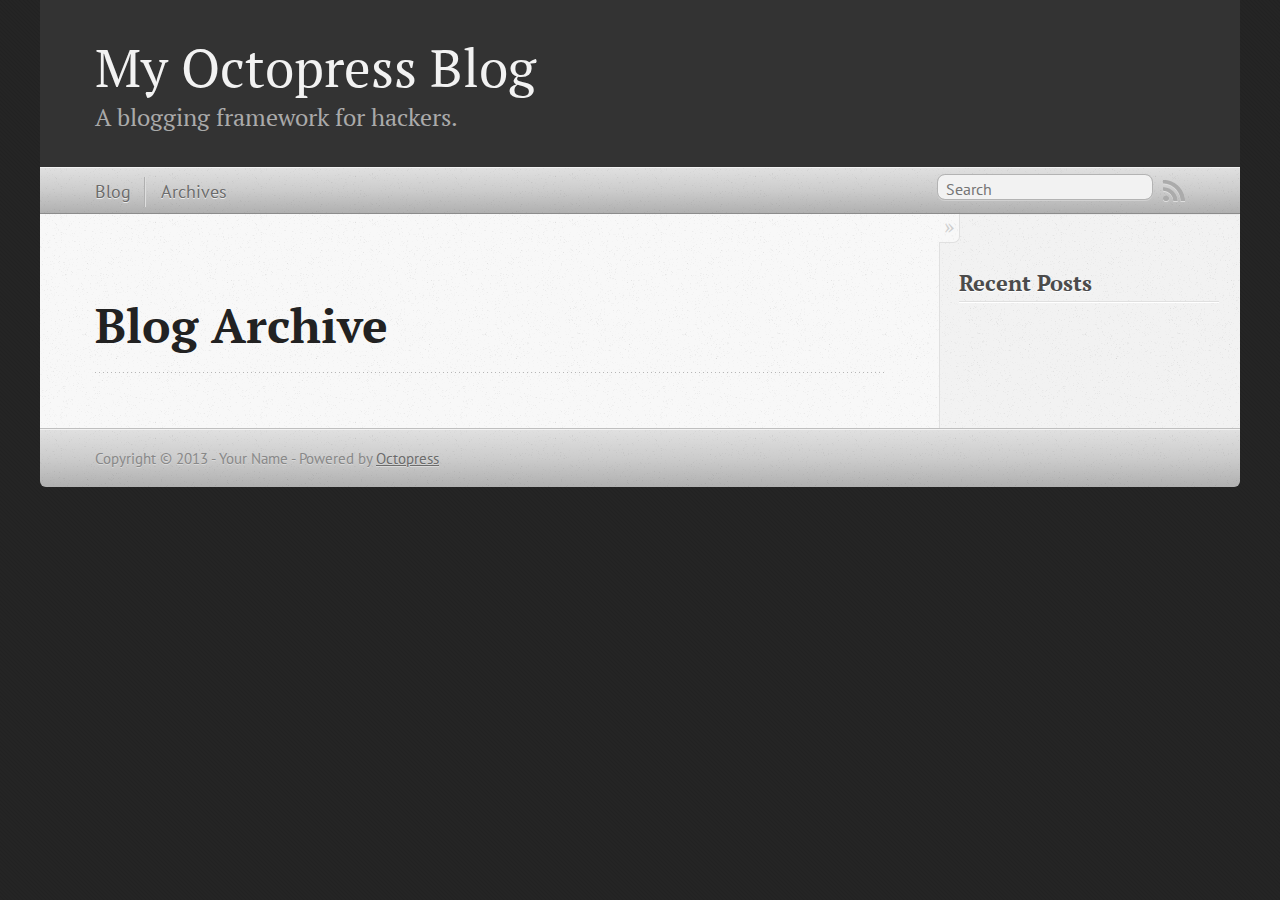
==== blog/archives/index.html @ fd0e8e39 "Site updated at 2013-03-10 07:40:23 UTC" ====
<!DOCTYPE html>
<!--[if IEMobile 7 ]><html class="no-js iem7"><![endif]-->
<!--[if lt IE 9]><html class="no-js lte-ie8"><![endif]-->
<!--[if (gt IE 8)|(gt IEMobile 7)|!(IEMobile)|!(IE)]><!--><html class="no-js" lang="en"><!--<![endif]-->
<head>
  <meta charset="utf-8">
  <title>Blog Archive - My Octopress Blog</title>
  <meta name="author" content="Your Name">

  
  <meta name="description" content=" Blog Archive Recent Posts ">
  

  <!-- http://t.co/dKP3o1e -->
  <meta name="HandheldFriendly" content="True">
  <meta name="MobileOptimized" content="320">
  <meta name="viewport" content="width=device-width, initial-scale=1">

  
  <link rel="canonical" href="http://nakanoseiji.github.com/blog/archives">
  <link href="/favicon.png" rel="icon">
  <link href="/stylesheets/screen.css" media="screen, projection" rel="stylesheet" type="text/css">
  <link href="/atom.xml" rel="alternate" title="My Octopress Blog" type="application/atom+xml">
  <script src="/javascripts/modernizr-2.0.js"></script>
  <script src="//ajax.googleapis.com/ajax/libs/jquery/1.9.1/jquery.min.js"></script>
  <script>!window.jQuery && document.write(unescape('%3Cscript src="./javascripts/lib/jquery.min.js"%3E%3C/script%3E'))</script>
  <script src="/javascripts/octopress.js" type="text/javascript"></script>
  <!--Fonts from Google"s Web font directory at http://google.com/webfonts -->
<link href="http://fonts.googleapis.com/css?family=PT+Serif:regular,italic,bold,bolditalic" rel="stylesheet" type="text/css">
<link href="http://fonts.googleapis.com/css?family=PT+Sans:regular,italic,bold,bolditalic" rel="stylesheet" type="text/css">

  

</head>

<body   >
  <header role="banner"><hgroup>
  <h1><a href="/">My Octopress Blog</a></h1>
  
    <h2>A blogging framework for hackers.</h2>
  
</hgroup>

</header>
  <nav role="navigation"><ul class="subscription" data-subscription="rss">
  <li><a href="/atom.xml" rel="subscribe-rss" title="subscribe via RSS">RSS</a></li>
  
</ul>
  
<form action="http://google.com/search" method="get">
  <fieldset role="search">
    <input type="hidden" name="q" value="site:nakanoseiji.github.com" />
    <input class="search" type="text" name="q" results="0" placeholder="Search"/>
  </fieldset>
</form>
  
<ul class="main-navigation">
  <li><a href="/">Blog</a></li>
  <li><a href="/blog/archives">Archives</a></li>
</ul>

</nav>
  <div id="main">
    <div id="content">
      <div>
<article role="article">
  
  <header>
    <h1 class="entry-title">Blog Archive</h1>
    
  </header>
  
  <div id="blog-archives">

</div>

  
</article>

</div>

<aside class="sidebar">
  
    <section>
  <h1>Recent Posts</h1>
  <ul id="recent_posts">
    
  </ul>
</section>





  
</aside>


    </div>
  </div>
  <footer role="contentinfo"><p>
  Copyright &copy; 2013 - Your Name -
  <span class="credit">Powered by <a href="http://octopress.org">Octopress</a></span>
</p>

</footer>
  







  <script type="text/javascript">
    (function(){
      var twitterWidgets = document.createElement('script');
      twitterWidgets.type = 'text/javascript';
      twitterWidgets.async = true;
      twitterWidgets.src = 'http://platform.twitter.com/widgets.js';
      document.getElementsByTagName('head')[0].appendChild(twitterWidgets);
    })();
  </script>





</body>
</html>
---- stylesheets/screen.css ----
html,body,div,span,applet,object,iframe,h1,h2,h3,h4,h5,h6,p,blockquote,pre,a,abbr,acronym,address,big,cite,code,del,dfn,em,img,ins,kbd,q,s,samp,small,strike,strong,sub,sup,tt,var,b,u,i,center,dl,dt,dd,ol,ul,li,fieldset,form,label,legend,table,caption,tbody,tfoot,thead,tr,th,td,article,aside,canvas,details,embed,figure,figcaption,footer,header,hgroup,menu,nav,output,ruby,section,summary,time,mark,audio,video{margin:0;padding:0;border:0;font:inherit;font-size:100%;vertical-align:baseline}html{line-height:1}ol,ul{list-style:none}table{border-collapse:collapse;border-spacing:0}caption,th,td{text-align:left;font-weight:normal;vertical-align:middle}q,blockquote{quotes:none}q:before,q:after,blockquote:before,blockquote:after{content:"";content:none}a img{border:none}article,aside,details,figcaption,figure,footer,header,hgroup,menu,nav,section,summary{display:block}article,aside,details,figcaption,figure,footer,header,hgroup,menu,nav,section,summary{display:block}a{color:#1863a1}a:visited{color:#751590}a:focus{color:#0181eb}a:hover{color:#0181eb}a:active{color:#01579f}aside.sidebar a{color:#1863a1}aside.sidebar a:focus{color:#0181eb}aside.sidebar a:hover{color:#0181eb}aside.sidebar a:active{color:#01579f}a{-webkit-transition:color 0.3s;-moz-transition:color 0.3s;-o-transition:color 0.3s;transition:color 0.3s}html{background:#252525 url('/images/line-tile.png?1362900975') top left}body>div{background:#f2f2f2 url('/images/noise.png?1362900975') top left;border-bottom:1px solid #bfbfbf}body>div>div{background:#f8f8f8 url('/images/noise.png?1362900975') top left;border-right:1px solid #e0e0e0}.heading,body>header h1,h1,h2,h3,h4,h5,h6{font-family:"PT Serif","Georgia","Helvetica Neue",Arial,sans-serif}.sans,body>header h2,article header p.meta,article>footer,#content .blog-index footer,html .gist .gist-file .gist-meta,#blog-archives a.category,#blog-archives time,aside.sidebar section,body>footer{font-family:"PT Sans","Helvetica Neue",Arial,sans-serif}.serif,body,#content .blog-index a[rel=full-article]{font-family:"PT Serif",Georgia,Times,"Times New Roman",serif}.mono,pre,code,tt,p code,li code{font-family:Menlo,Monaco,"Andale Mono","lucida console","Courier New",monospace}body>header h1{font-size:2.2em;font-family:"PT Serif","Georgia","Helvetica Neue",Arial,sans-serif;font-weight:normal;line-height:1.2em;margin-bottom:0.6667em}body>header h2{font-family:"PT Serif","Georgia","Helvetica Neue",Arial,sans-serif}body{line-height:1.5em;color:#222}h1{font-size:2.2em;line-height:1.2em}@media only screen and (min-width: 992px){body{font-size:1.15em}h1{font-size:2.6em;line-height:1.2em}}h1,h2,h3,h4,h5,h6{text-rendering:optimizelegibility;margin-bottom:1em;font-weight:bold}h2,section h1{font-size:1.5em}h3,section h2,section section h1{font-size:1.3em}h4,section h3,section section h2,section section section h1{font-size:1em}h5,section h4,section section h3{font-size:.9em}h6,section h5,section section h4,section section section h3{font-size:.8em}p,article blockquote,ul,ol{margin-bottom:1.5em}ul{list-style-type:disc}ul ul{list-style-type:circle;margin-bottom:0px}ul ul ul{list-style-type:square;margin-bottom:0px}ol{list-style-type:decimal}ol ol{list-style-type:lower-alpha;margin-bottom:0px}ol ol ol{list-style-type:lower-roman;margin-bottom:0px}ul,ul ul,ul ol,ol,ol ul,ol ol{margin-left:1.3em}ul ul,ul ol,ol ul,ol ol{margin-bottom:0em}strong{font-weight:bold}em{font-style:italic}sup,sub{font-size:0.8em;position:relative;display:inline-block}sup{top:-0.5em}sub{bottom:-0.5em}q{font-style:italic}q:before{content:"\201C"}q:after{content:"\201D"}em,dfn{font-style:italic}strong,dfn{font-weight:bold}del,s{text-decoration:line-through}abbr,acronym{border-bottom:1px dotted;cursor:help}sub,sup{line-height:0}hr{margin-bottom:0.2em}small{font-size:.8em}big{font-size:1.2em}article blockquote{font-style:italic;position:relative;font-size:1.2em;line-height:1.5em;padding-left:1em;border-left:4px solid rgba(170,170,170,0.5)}article blockquote cite{font-style:italic}article blockquote cite a{color:#aaa !important;word-wrap:break-word}article blockquote cite:before{content:'\2014';padding-right:.3em;padding-left:.3em;color:#aaa}@media only screen and (min-width: 992px){article blockquote{padding-left:1.5em;border-left-width:4px}}.pullquote-right:before,.pullquote-left:before{padding:0;border:none;content:attr(data-pullquote);float:right;width:45%;margin:.5em 0 1em 1.5em;position:relative;top:7px;font-size:1.4em;line-height:1.45em}.pullquote-left:before{float:left;margin:.5em 1.5em 1em 0}.force-wrap,article a,aside.sidebar a{white-space:-moz-pre-wrap;white-space:-pre-wrap;white-space:-o-pre-wrap;white-space:pre-wrap;word-wrap:break-word}.group,body>header,body>nav,body>footer,body #content>article,body #content>div>article,body #content>div>section,body div.pagination,aside.sidebar,#main,#content,.sidebar{*zoom:1}.group:after,body>header:after,body>nav:after,body>footer:after,body #content>article:after,body #content>div>article:after,body #content>div>section:after,body div.pagination:after,aside.sidebar:after,#main:after,#content:after,.sidebar:after{content:"";display:table;clear:both}body{-webkit-text-size-adjust:none;max-width:1200px;position:relative;margin:0 auto}body>header,body>nav,body>footer,body #content>article,body #content>div>article,body #content>div>section{padding-left:18px;padding-right:18px}@media only screen and (min-width: 480px){body>header,body>nav,body>footer,body #content>article,body #content>div>article,body #content>div>section{padding-left:25px;padding-right:25px}}@media only screen and (min-width: 768px){body>header,body>nav,body>footer,body #content>article,body #content>div>article,body #content>div>section{padding-left:35px;padding-right:35px}}@media only screen and (min-width: 992px){body>header,body>nav,body>footer,body #content>article,body #content>div>article,body #content>div>section{padding-left:55px;padding-right:55px}}body div.pagination{margin-left:18px;margin-right:18px}@media only screen and (min-width: 480px){body div.pagination{margin-left:25px;margin-right:25px}}@media only screen and (min-width: 768px){body div.pagination{margin-left:35px;margin-right:35px}}@media only screen and (min-width: 992px){body div.pagination{margin-left:55px;margin-right:55px}}body>header{font-size:1em;padding-top:1.5em;padding-bottom:1.5em}#content{overflow:hidden}#content>div,#content>article{width:100%}aside.sidebar{float:none;padding:0 18px 1px;background-color:#f7f7f7;border-top:1px solid #e0e0e0}.flex-content,article img,article video,article .flash-video,aside.sidebar img{max-width:100%;height:auto}.basic-alignment.left,article img.left,article video.left,article .left.flash-video,aside.sidebar img.left{float:left;margin-right:1.5em}.basic-alignment.right,article img.right,article video.right,article .right.flash-video,aside.sidebar img.right{float:right;margin-left:1.5em}.basic-alignment.center,article img.center,article video.center,article .center.flash-video,aside.sidebar img.center{display:block;margin:0 auto 1.5em}.basic-alignment.left,article img.left,article video.left,article .left.flash-video,aside.sidebar img.left,.basic-alignment.right,article img.right,article video.right,article .right.flash-video,aside.sidebar img.right{margin-bottom:.8em}.toggle-sidebar,.no-sidebar .toggle-sidebar{display:none}@media only screen and (min-width: 750px){body.sidebar-footer aside.sidebar{float:none;width:auto;clear:left;margin:0;padding:0 35px 1px;background-color:#f7f7f7;border-top:1px solid #eaeaea}body.sidebar-footer aside.sidebar section.odd,body.sidebar-footer aside.sidebar section.even{float:left;width:48%}body.sidebar-footer aside.sidebar section.odd{margin-left:0}body.sidebar-footer aside.sidebar section.even{margin-left:4%}body.sidebar-footer aside.sidebar.thirds section{width:30%;margin-left:5%}body.sidebar-footer aside.sidebar.thirds section.first{margin-left:0;clear:both}}body.sidebar-footer #content{margin-right:0px}body.sidebar-footer .toggle-sidebar{display:none}@media only screen and (min-width: 550px){body>header{font-size:1em}}@media only screen and (min-width: 750px){aside.sidebar{float:none;width:auto;clear:left;margin:0;padding:0 35px 1px;background-color:#f7f7f7;border-top:1px solid #eaeaea}aside.sidebar section.odd,aside.sidebar section.even{float:left;width:48%}aside.sidebar section.odd{margin-left:0}aside.sidebar section.even{margin-left:4%}aside.sidebar.thirds section{width:30%;margin-left:5%}aside.sidebar.thirds section.first{margin-left:0;clear:both}}@media only screen and (min-width: 768px){body{-webkit-text-size-adjust:auto}body>header{font-size:1.2em}#main{padding:0;margin:0 auto}#content{overflow:visible;margin-right:240px;position:relative}.no-sidebar #content{margin-right:0;border-right:0}.collapse-sidebar #content{margin-right:20px}#content>div,#content>article{padding-top:17.5px;padding-bottom:17.5px;float:left}aside.sidebar{width:210px;padding:0 15px 15px;background:none;clear:none;float:left;margin:0 -100% 0 0}aside.sidebar section{width:auto;margin-left:0}aside.sidebar section.odd,aside.sidebar section.even{float:none;width:auto;margin-left:0}.collapse-sidebar aside.sidebar{float:none;width:auto;clear:left;margin:0;padding:0 35px 1px;background-color:#f7f7f7;border-top:1px solid #eaeaea}.collapse-sidebar aside.sidebar section.odd,.collapse-sidebar aside.sidebar section.even{float:left;width:48%}.collapse-sidebar aside.sidebar section.odd{margin-left:0}.collapse-sidebar aside.sidebar section.even{margin-left:4%}.collapse-sidebar aside.sidebar.thirds section{width:30%;margin-left:5%}.collapse-sidebar aside.sidebar.thirds section.first{margin-left:0;clear:both}}@media only screen and (min-width: 992px){body>header{font-size:1.3em}#content{margin-right:300px}#content>div,#content>article{padding-top:27.5px;padding-bottom:27.5px}aside.sidebar{width:260px;padding:1.2em 20px 20px}.collapse-sidebar aside.sidebar{padding-left:55px;padding-right:55px}}@media only screen and (min-width: 768px){ul,ol{margin-left:0}}body>header{background:#333}body>header h1{display:inline-block;margin:0}body>header h1 a,body>header h1 a:visited,body>header h1 a:hover{color:#f2f2f2;text-decoration:none}body>header h2{margin:.2em 0 0;font-size:1em;color:#aaa;font-weight:normal}body>nav{position:relative;background-color:#ccc;background:url('/images/noise.png?1362900975'),-webkit-gradient(linear, 50% 0%, 50% 100%, color-stop(0%, #e0e0e0), color-stop(50%, #cccccc), color-stop(100%, #b0b0b0));background:url('/images/noise.png?1362900975'),-webkit-linear-gradient(#e0e0e0,#cccccc,#b0b0b0);background:url('/images/noise.png?1362900975'),-moz-linear-gradient(#e0e0e0,#cccccc,#b0b0b0);background:url('/images/noise.png?1362900975'),-o-linear-gradient(#e0e0e0,#cccccc,#b0b0b0);background:url('/images/noise.png?1362900975'),linear-gradient(#e0e0e0,#cccccc,#b0b0b0);border-top:1px solid #f2f2f2;border-bottom:1px solid #8c8c8c;padding-top:.35em;padding-bottom:.35em}body>nav form{-webkit-background-clip:padding;-moz-background-clip:padding;background-clip:padding-box;margin:0;padding:0}body>nav form .search{padding:.3em .5em 0;font-size:.85em;font-family:"PT Sans","Helvetica Neue",Arial,sans-serif;line-height:1.1em;width:95%;-webkit-border-radius:0.5em;-moz-border-radius:0.5em;-ms-border-radius:0.5em;-o-border-radius:0.5em;border-radius:0.5em;-webkit-background-clip:padding;-moz-background-clip:padding;background-clip:padding-box;-webkit-box-shadow:#d1d1d1 0 1px;-moz-box-shadow:#d1d1d1 0 1px;box-shadow:#d1d1d1 0 1px;background-color:#f2f2f2;border:1px solid #b3b3b3;color:#888}body>nav form .search:focus{color:#444;border-color:#80b1df;-webkit-box-shadow:#80b1df 0 0 4px,#80b1df 0 0 3px inset;-moz-box-shadow:#80b1df 0 0 4px,#80b1df 0 0 3px inset;box-shadow:#80b1df 0 0 4px,#80b1df 0 0 3px inset;background-color:#fff;outline:none}body>nav fieldset[role=search]{float:right;width:48%}body>nav fieldset.mobile-nav{float:left;width:48%}body>nav fieldset.mobile-nav select{width:100%;font-size:.8em;border:1px solid #888}body>nav ul{display:none}@media only screen and (min-width: 550px){body>nav{font-size:.9em}body>nav ul{margin:0;padding:0;border:0;overflow:hidden;*zoom:1;float:left;display:block;padding-top:.15em}body>nav ul li{list-style-image:none;list-style-type:none;margin-left:0;white-space:nowrap;display:inline;float:left;padding-left:0;padding-right:0}body>nav ul li:first-child,body>nav ul li.first{padding-left:0}body>nav ul li:last-child{padding-right:0}body>nav ul li.last{padding-right:0}body>nav ul.subscription{margin-left:.8em;float:right}body>nav ul.subscription li:last-child a{padding-right:0}body>nav ul li{margin:0}body>nav a{color:#6b6b6b;font-family:"PT Sans","Helvetica Neue",Arial,sans-serif;text-shadow:#ebebeb 0 1px;float:left;text-decoration:none;font-size:1.1em;padding:.1em 0;line-height:1.5em}body>nav a:visited{color:#6b6b6b}body>nav a:hover{color:#2b2b2b}body>nav li+li{border-left:1px solid #b0b0b0;margin-left:.8em}body>nav li+li a{padding-left:.8em;border-left:1px solid #dedede}body>nav form{float:right;text-align:left;padding-left:.8em;width:175px}body>nav form .search{width:93%;font-size:.95em;line-height:1.2em}body>nav ul[data-subscription$=email]+form{width:97px}body>nav ul[data-subscription$=email]+form .search{width:91%}body>nav fieldset.mobile-nav{display:none}body>nav fieldset[role=search]{width:99%}}@media only screen and (min-width: 992px){body>nav form{width:215px}body>nav ul[data-subscription$=email]+form{width:147px}}.no-placeholder body>nav .search{background:#f2f2f2 url('/images/search.png?1362900975') 0.3em 0.25em no-repeat;text-indent:1.3em}@media only screen and (min-width: 550px){.maskImage body>nav ul[data-subscription$=email]+form{width:123px}}@media only screen and (min-width: 992px){.maskImage body>nav ul[data-subscription$=email]+form{width:173px}}.maskImage ul.subscription{position:relative;top:.2em}.maskImage ul.subscription li,.maskImage ul.subscription a{border:0;padding:0}.maskImage a[rel=subscribe-rss]{position:relative;top:0px;text-indent:-999999em;background-color:#dedede;border:0;padding:0}.maskImage a[rel=subscribe-rss],.maskImage a[rel=subscribe-rss]:after{-webkit-mask-image:url('/images/rss.png?1362900975');-moz-mask-image:url('/images/rss.png?1362900975');-ms-mask-image:url('/images/rss.png?1362900975');-o-mask-image:url('/images/rss.png?1362900975');mask-image:url('/images/rss.png?1362900975');-webkit-mask-repeat:no-repeat;-moz-mask-repeat:no-repeat;-ms-mask-repeat:no-repeat;-o-mask-repeat:no-repeat;mask-repeat:no-repeat;width:22px;height:22px}.maskImage a[rel=subscribe-rss]:after{content:"";position:absolute;top:-1px;left:0;background-color:#ababab}.maskImage a[rel=subscribe-rss]:hover:after{background-color:#9e9e9e}.maskImage a[rel=subscribe-email]{position:relative;top:0px;text-indent:-999999em;background-color:#dedede;border:0;padding:0}.maskImage a[rel=subscribe-email],.maskImage a[rel=subscribe-email]:after{-webkit-mask-image:url('/images/email.png?1362900975');-moz-mask-image:url('/images/email.png?1362900975');-ms-mask-image:url('/images/email.png?1362900975');-o-mask-image:url('/images/email.png?1362900975');mask-image:url('/images/email.png?1362900975');-webkit-mask-repeat:no-repeat;-moz-mask-repeat:no-repeat;-ms-mask-repeat:no-repeat;-o-mask-repeat:no-repeat;mask-repeat:no-repeat;width:28px;height:22px}.maskImage a[rel=subscribe-email]:after{content:"";position:absolute;top:-1px;left:0;background-color:#ababab}.maskImage a[rel=subscribe-email]:hover:after{background-color:#9e9e9e}article{padding-top:1em}article header{position:relative;padding-top:2em;padding-bottom:1em;margin-bottom:1em;background:url('[data-uri]') bottom left repeat-x}article header h1{margin:0}article header h1 a{text-decoration:none}article header h1 a:hover{text-decoration:underline}article header p{font-size:.9em;color:#aaa;margin:0}article header p.meta{text-transform:uppercase;position:absolute;top:0}@media only screen and (min-width: 768px){article header{margin-bottom:1.5em;padding-bottom:1em;background:url('[data-uri]') bottom left repeat-x}}article h2{padding-top:0.8em;background:url('[data-uri]') top left repeat-x}.entry-content article h2:first-child,article header+h2{padding-top:0}article h2:first-child,article header+h2{background:none}article .feature{padding-top:.5em;margin-bottom:1em;padding-bottom:1em;background:url('[data-uri]') bottom left repeat-x;font-size:2.0em;font-style:italic;line-height:1.3em}article img,article video,article .flash-video{-webkit-border-radius:0.3em;-moz-border-radius:0.3em;-ms-border-radius:0.3em;-o-border-radius:0.3em;border-radius:0.3em;-webkit-box-shadow:rgba(0,0,0,0.15) 0 1px 4px;-moz-box-shadow:rgba(0,0,0,0.15) 0 1px 4px;box-shadow:rgba(0,0,0,0.15) 0 1px 4px;-webkit-box-sizing:border-box;-moz-box-sizing:border-box;box-sizing:border-box;border:#fff 0.5em solid}article video,article .flash-video{margin:0 auto 1.5em}article video{display:block;width:100%}article .flash-video>div{position:relative;display:block;padding-bottom:56.25%;padding-top:1px;height:0;overflow:hidden}article .flash-video>div iframe,article .flash-video>div object,article .flash-video>div embed{position:absolute;top:0;left:0;width:100%;height:100%}article>footer{padding-bottom:2.5em;margin-top:2em}article>footer p.meta{margin-bottom:.8em;font-size:.85em;clear:both;overflow:hidden}.blog-index article+article{background:url('[data-uri]') top left repeat-x}#content .blog-index{padding-top:0;padding-bottom:0}#content .blog-index article{padding-top:2em}#content .blog-index article header{background:none;padding-bottom:0}#content .blog-index article h1{font-size:2.2em}#content .blog-index article h1 a{color:inherit}#content .blog-index article h1 a:hover{color:#0181eb}#content .blog-index a[rel=full-article]{background:#ebebeb;display:inline-block;padding:.4em .8em;margin-right:.5em;text-decoration:none;color:#666;-webkit-transition:background-color 0.5s;-moz-transition:background-color 0.5s;-o-transition:background-color 0.5s;transition:background-color 0.5s}#content .blog-index a[rel=full-article]:hover{background:#0181eb;text-shadow:none;color:#f8f8f8}#content .blog-index footer{margin-top:1em}.separator,article>footer .byline+time:before,article>footer time+time:before,article>footer .comments:before,article>footer .byline ~ .categories:before{content:"\2022 ";padding:0 .4em 0 .2em;display:inline-block}#content div.pagination{text-align:center;font-size:.95em;position:relative;background:url('[data-uri]') top left repeat-x;padding-top:1.5em;padding-bottom:1.5em}#content div.pagination a{text-decoration:none;color:#aaa}#content div.pagination a.prev{position:absolute;left:0}#content div.pagination a.next{position:absolute;right:0}#content div.pagination a:hover{color:#0181eb}#content div.pagination a[href*=archive]:before,#content div.pagination a[href*=archive]:after{content:'\2014';padding:0 .3em}p.meta+.sharing{padding-top:1em;padding-left:0;background:url('[data-uri]') top left repeat-x}#fb-root{display:none}.highlight,html .gist .gist-file .gist-syntax .gist-highlight{border:1px solid #05232b !important}.highlight table td.code,html .gist .gist-file .gist-syntax .gist-highlight table td.code{width:100%}.highlight .line-numbers,html .gist .gist-file .gist-syntax .highlight .line_numbers{text-align:right;font-size:13px;line-height:1.45em;background:#073642 url('/images/noise.png?1362900975') top left !important;border-right:1px solid #00232c !important;-webkit-box-shadow:#083e4b -1px 0 inset;-moz-box-shadow:#083e4b -1px 0 inset;box-shadow:#083e4b -1px 0 inset;text-shadow:#021014 0 -1px;padding:.8em !important;-webkit-border-radius:0;-moz-border-radius:0;-ms-border-radius:0;-o-border-radius:0;border-radius:0}.highlight .line-numbers span,html .gist .gist-file .gist-syntax .highlight .line_numbers span{color:#586e75 !important}figure.code,.gist-file,pre{-webkit-box-shadow:rgba(0,0,0,0.06) 0 0 10px;-moz-box-shadow:rgba(0,0,0,0.06) 0 0 10px;box-shadow:rgba(0,0,0,0.06) 0 0 10px}figure.code .highlight pre,.gist-file .highlight pre,pre .highlight pre{-webkit-box-shadow:none;-moz-box-shadow:none;box-shadow:none}.gist .highlight *::-moz-selection,figure.code .highlight *::-moz-selection{background:#386774;color:inherit;text-shadow:#002b36 0 1px}.gist .highlight *::-webkit-selection,figure.code .highlight *::-webkit-selection{background:#386774;color:inherit;text-shadow:#002b36 0 1px}.gist .highlight *::selection,figure.code .highlight *::selection{background:#386774;color:inherit;text-shadow:#002b36 0 1px}html .gist .gist-file{margin-bottom:1.8em;position:relative;border:none;padding-top:26px !important}html .gist .gist-file .highlight{margin-bottom:0}html .gist .gist-file .gist-syntax{border-bottom:0 !important;background:none !important}html .gist .gist-file .gist-syntax .gist-highlight{background:#002b36 !important}html .gist .gist-file .gist-syntax .highlight pre{padding:0}html .gist .gist-file .gist-meta{padding:.6em 0.8em;border:1px solid #083e4b !important;color:#586e75;font-size:.7em !important;background:#073642 url('/images/noise.png?1362900975') top left;line-height:1.5em}html .gist .gist-file .gist-meta a{color:#75878b !important;text-decoration:none}html .gist .gist-file .gist-meta a:hover{text-decoration:underline}html .gist .gist-file .gist-meta a:hover{color:#93a1a1 !important}html .gist .gist-file .gist-meta a[href*='#file']{position:absolute;top:0;left:0;right:-10px;color:#474747 !important}html .gist .gist-file .gist-meta a[href*='#file']:hover{color:#1863a1 !important}html .gist .gist-file .gist-meta a[href*=raw]{top:.4em}pre{background:#002b36 url('/images/noise.png?1362900975') top left;-webkit-border-radius:0.4em;-moz-border-radius:0.4em;-ms-border-radius:0.4em;-o-border-radius:0.4em;border-radius:0.4em;border:1px solid #05232b;line-height:1.45em;font-size:13px;margin-bottom:2.1em;padding:.8em 1em;color:#93a1a1;overflow:auto}h3.filename+pre{-moz-border-radius-topleft:0px;-webkit-border-top-left-radius:0px;border-top-left-radius:0px;-moz-border-radius-topright:0px;-webkit-border-top-right-radius:0px;border-top-right-radius:0px}p code,li code{display:inline-block;white-space:no-wrap;background:#fff;font-size:.8em;line-height:1.5em;color:#555;border:1px solid #ddd;-webkit-border-radius:0.4em;-moz-border-radius:0.4em;-ms-border-radius:0.4em;-o-border-radius:0.4em;border-radius:0.4em;padding:0 .3em;margin:-1px 0}p pre code,li pre code{font-size:1em !important;background:none;border:none}.pre-code,html .gist .gist-file .gist-syntax .highlight pre,.highlight code{font-family:Menlo,Monaco,"Andale Mono","lucida console","Courier New",monospace !important;overflow:scroll;overflow-y:hidden;display:block;padding:.8em;overflow-x:auto;line-height:1.45em;background:#002b36 url('/images/noise.png?1362900975') top left !important;color:#93a1a1 !important}.pre-code span,html .gist .gist-file .gist-syntax .highlight pre span,.highlight code span{color:#93a1a1 !important}.pre-code span,html .gist .gist-file .gist-syntax .highlight pre span,.highlight code span{font-style:normal !important;font-weight:normal !important}.pre-code .c,html .gist .gist-file .gist-syntax .highlight pre .c,.highlight code .c{color:#586e75 !important;font-style:italic !important}.pre-code .cm,html .gist .gist-file .gist-syntax .highlight pre .cm,.highlight code .cm{color:#586e75 !important;font-style:italic !important}.pre-code .cp,html .gist .gist-file .gist-syntax .highlight pre .cp,.highlight code .cp{color:#586e75 !important;font-style:italic !important}.pre-code .c1,html .gist .gist-file .gist-syntax .highlight pre .c1,.highlight code .c1{color:#586e75 !important;font-style:italic !important}.pre-code .cs,html .gist .gist-file .gist-syntax .highlight pre .cs,.highlight code .cs{color:#586e75 !important;font-weight:bold !important;font-style:italic !important}.pre-code .err,html .gist .gist-file .gist-syntax .highlight pre .err,.highlight code .err{color:#dc322f !important;background:none !important}.pre-code .k,html .gist .gist-file .gist-syntax .highlight pre .k,.highlight code .k{color:#cb4b16 !important}.pre-code .o,html .gist .gist-file .gist-syntax .highlight pre .o,.highlight code .o{color:#93a1a1 !important;font-weight:bold !important}.pre-code .p,html .gist .gist-file .gist-syntax .highlight pre .p,.highlight code .p{color:#93a1a1 !important}.pre-code .ow,html .gist .gist-file .gist-syntax .highlight pre .ow,.highlight code .ow{color:#2aa198 !important;font-weight:bold !important}.pre-code .gd,html .gist .gist-file .gist-syntax .highlight pre .gd,.highlight code .gd{color:#93a1a1 !important;background-color:#372c34 !important;display:inline-block}.pre-code .gd .x,html .gist .gist-file .gist-syntax .highlight pre .gd .x,.highlight code .gd .x{color:#93a1a1 !important;background-color:#4d2d33 !important;display:inline-block}.pre-code .ge,html .gist .gist-file .gist-syntax .highlight pre .ge,.highlight code .ge{color:#93a1a1 !important;font-style:italic !important}.pre-code .gh,html .gist .gist-file .gist-syntax .highlight pre .gh,.highlight code .gh{color:#586e75 !important}.pre-code .gi,html .gist .gist-file .gist-syntax .highlight pre .gi,.highlight code .gi{color:#93a1a1 !important;background-color:#1a412b !important;display:inline-block}.pre-code .gi .x,html .gist .gist-file .gist-syntax .highlight pre .gi .x,.highlight code .gi .x{color:#93a1a1 !important;background-color:#355720 !important;display:inline-block}.pre-code .gs,html .gist .gist-file .gist-syntax .highlight pre .gs,.highlight code .gs{color:#93a1a1 !important;font-weight:bold !important}.pre-code .gu,html .gist .gist-file .gist-syntax .highlight pre .gu,.highlight code .gu{color:#6c71c4 !important}.pre-code .kc,html .gist .gist-file .gist-syntax .highlight pre .kc,.highlight code .kc{color:#859900 !important;font-weight:bold !important}.pre-code .kd,html .gist .gist-file .gist-syntax .highlight pre .kd,.highlight code .kd{color:#268bd2 !important}.pre-code .kp,html .gist .gist-file .gist-syntax .highlight pre .kp,.highlight code .kp{color:#cb4b16 !important;font-weight:bold !important}.pre-code .kr,html .gist .gist-file .gist-syntax .highlight pre .kr,.highlight code .kr{color:#d33682 !important;font-weight:bold !important}.pre-code .kt,html .gist .gist-file .gist-syntax .highlight pre .kt,.highlight code .kt{color:#2aa198 !important}.pre-code .n,html .gist .gist-file .gist-syntax .highlight pre .n,.highlight code .n{color:#268bd2 !important}.pre-code .na,html .gist .gist-file .gist-syntax .highlight pre .na,.highlight code .na{color:#268bd2 !important}.pre-code .nb,html .gist .gist-file .gist-syntax .highlight pre .nb,.highlight code .nb{color:#859900 !important}.pre-code .nc,html .gist .gist-file .gist-syntax .highlight pre .nc,.highlight code .nc{color:#d33682 !important}.pre-code .no,html .gist .gist-file .gist-syntax .highlight pre .no,.highlight code .no{color:#b58900 !important}.pre-code .nl,html .gist .gist-file .gist-syntax .highlight pre .nl,.highlight code .nl{color:#859900 !important}.pre-code .ne,html .gist .gist-file .gist-syntax .highlight pre .ne,.highlight code .ne{color:#268bd2 !important;font-weight:bold !important}.pre-code .nf,html .gist .gist-file .gist-syntax .highlight pre .nf,.highlight code .nf{color:#268bd2 !important;font-weight:bold !important}.pre-code .nn,html .gist .gist-file .gist-syntax .highlight pre .nn,.highlight code .nn{color:#b58900 !important}.pre-code .nt,html .gist .gist-file .gist-syntax .highlight pre .nt,.highlight code .nt{color:#268bd2 !important;font-weight:bold !important}.pre-code .nx,html .gist .gist-file .gist-syntax .highlight pre .nx,.highlight code .nx{color:#b58900 !important}.pre-code .vg,html .gist .gist-file .gist-syntax .highlight pre .vg,.highlight code .vg{color:#268bd2 !important}.pre-code .vi,html .gist .gist-file .gist-syntax .highlight pre .vi,.highlight code .vi{color:#268bd2 !important}.pre-code .nv,html .gist .gist-file .gist-syntax .highlight pre .nv,.highlight code .nv{color:#268bd2 !important}.pre-code .mf,html .gist .gist-file .gist-syntax .highlight pre .mf,.highlight code .mf{color:#2aa198 !important}.pre-code .m,html .gist .gist-file .gist-syntax .highlight pre .m,.highlight code .m{color:#2aa198 !important}.pre-code .mh,html .gist .gist-file .gist-syntax .highlight pre .mh,.highlight code .mh{color:#2aa198 !important}.pre-code .mi,html .gist .gist-file .gist-syntax .highlight pre .mi,.highlight code .mi{color:#2aa198 !important}.pre-code .s,html .gist .gist-file .gist-syntax .highlight pre .s,.highlight code .s{color:#2aa198 !important}.pre-code .sd,html .gist .gist-file .gist-syntax .highlight pre .sd,.highlight code .sd{color:#2aa198 !important}.pre-code .s2,html .gist .gist-file .gist-syntax .highlight pre .s2,.highlight code .s2{color:#2aa198 !important}.pre-code .se,html .gist .gist-file .gist-syntax .highlight pre .se,.highlight code .se{color:#dc322f !important}.pre-code .si,html .gist .gist-file .gist-syntax .highlight pre .si,.highlight code .si{color:#268bd2 !important}.pre-code .sr,html .gist .gist-file .gist-syntax .highlight pre .sr,.highlight code .sr{color:#2aa198 !important}.pre-code .s1,html .gist .gist-file .gist-syntax .highlight pre .s1,.highlight code .s1{color:#2aa198 !important}.pre-code div .gd,html .gist .gist-file .gist-syntax .highlight pre div .gd,.highlight code div .gd,.pre-code div .gd .x,html .gist .gist-file .gist-syntax .highlight pre div .gd .x,.highlight code div .gd .x,.pre-code div .gi,html .gist .gist-file .gist-syntax .highlight pre div .gi,.highlight code div .gi,.pre-code div .gi .x,html .gist .gist-file .gist-syntax .highlight pre div .gi .x,.highlight code div .gi .x{display:inline-block;width:100%}.highlight,.gist-highlight{margin-bottom:1.8em;background:#002b36;overflow-y:hidden;overflow-x:auto}.highlight pre,.gist-highlight pre{background:none;-webkit-border-radius:0px;-moz-border-radius:0px;-ms-border-radius:0px;-o-border-radius:0px;border-radius:0px;border:none;padding:0;margin-bottom:0}pre::-webkit-scrollbar,.highlight::-webkit-scrollbar,.gist-highlight::-webkit-scrollbar{height:.5em;background:rgba(255,255,255,0.15)}pre::-webkit-scrollbar-thumb:horizontal,.highlight::-webkit-scrollbar-thumb:horizontal,.gist-highlight::-webkit-scrollbar-thumb:horizontal{background:rgba(255,255,255,0.2);-webkit-border-radius:4px;border-radius:4px}.highlight code{background:#000}figure.code{background:none;padding:0;border:0;margin-bottom:1.5em}figure.code pre{margin-bottom:0}figure.code figcaption{position:relative}figure.code .highlight{margin-bottom:0}.code-title,html .gist .gist-file .gist-meta a[href*='#file'],h3.filename,figure.code figcaption{text-align:center;font-size:13px;line-height:2em;text-shadow:#cbcccc 0 1px 0;color:#474747;font-weight:normal;margin-bottom:0;-moz-border-radius-topleft:5px;-webkit-border-top-left-radius:5px;border-top-left-radius:5px;-moz-border-radius-topright:5px;-webkit-border-top-right-radius:5px;border-top-right-radius:5px;font-family:"Helvetica Neue", Arial, "Lucida Grande", "Lucida Sans Unicode", Lucida, sans-serif;background:#aaa url('/images/code_bg.png?1362900975') top repeat-x;border:1px solid #565656;border-top-color:#cbcbcb;border-left-color:#a5a5a5;border-right-color:#a5a5a5;border-bottom:0}.download-source,html .gist .gist-file .gist-meta a[href*=raw],figure.code figcaption a{position:absolute;right:.8em;text-decoration:none;color:#666 !important;z-index:1;font-size:13px;text-shadow:#cbcccc 0 1px 0;padding-left:3em}.download-source:hover,html .gist .gist-file .gist-meta a[href*=raw]:hover,figure.code figcaption a:hover{text-decoration:underline}#archive #content>div,#archive #content>div>article{padding-top:0}#blog-archives{color:#aaa}#blog-archives article{padding:1em 0 1em;position:relative;background:url('[data-uri]') bottom left repeat-x}#blog-archives article:last-child{background:none}#blog-archives article footer{padding:0;margin:0}#blog-archives h1{color:#222;margin-bottom:.3em}#blog-archives h2{display:none}#blog-archives h1{font-size:1.5em}#blog-archives h1 a{text-decoration:none;color:inherit;font-weight:normal;display:inline-block}#blog-archives h1 a:hover{text-decoration:underline}#blog-archives h1 a:hover{color:#0181eb}#blog-archives a.category,#blog-archives time{color:#aaa}#blog-archives .entry-content{display:none}#blog-archives time{font-size:.9em;line-height:1.2em}#blog-archives time .month,#blog-archives time .day{display:inline-block}#blog-archives time .month{text-transform:uppercase}#blog-archives p{margin-bottom:1em}#blog-archives a,#blog-archives .entry-content a{color:inherit}#blog-archives a:hover,#blog-archives .entry-content a:hover{color:#0181eb}#blog-archives a:hover{color:#0181eb}@media only screen and (min-width: 550px){#blog-archives article{margin-left:5em}#blog-archives h2{margin-bottom:.3em;font-weight:normal;display:inline-block;position:relative;top:-1px;float:left}#blog-archives h2:first-child{padding-top:.75em}#blog-archives time{position:absolute;text-align:right;left:0em;top:1.8em}#blog-archives .year{display:none}#blog-archives article{padding-left:4.5em;padding-bottom:.7em}#blog-archives a.category{line-height:1.1em}}#content>.category article{margin-left:0;padding-left:6.8em}#content>.category .year{display:inline}.side-shadow-border,aside.sidebar section h1,aside.sidebar li{-webkit-box-shadow:#fff 0 1px;-moz-box-shadow:#fff 0 1px;box-shadow:#fff 0 1px}aside.sidebar{overflow:hidden;color:#4b4b4b;text-shadow:#fff 0 1px}aside.sidebar section{font-size:.8em;line-height:1.4em;margin-bottom:1.5em}aside.sidebar section h1{margin:1.5em 0 0;padding-bottom:.2em;border-bottom:1px solid #e0e0e0}aside.sidebar section h1+p{padding-top:.4em}aside.sidebar img{-webkit-border-radius:0.3em;-moz-border-radius:0.3em;-ms-border-radius:0.3em;-o-border-radius:0.3em;border-radius:0.3em;-webkit-box-shadow:rgba(0,0,0,0.15) 0 1px 4px;-moz-box-shadow:rgba(0,0,0,0.15) 0 1px 4px;box-shadow:rgba(0,0,0,0.15) 0 1px 4px;-webkit-box-sizing:border-box;-moz-box-sizing:border-box;box-sizing:border-box;border:#fff 0.3em solid}aside.sidebar ul{margin-bottom:0.5em;margin-left:0}aside.sidebar li{list-style:none;padding:.5em 0;margin:0;border-bottom:1px solid #e0e0e0}aside.sidebar li p:last-child{margin-bottom:0}aside.sidebar a{color:inherit;-webkit-transition:color 0.5s;-moz-transition:color 0.5s;-o-transition:color 0.5s;transition:color 0.5s}aside.sidebar:hover a{color:#1863a1}aside.sidebar:hover a:hover{color:#0181eb}.aside-alt-link,#pinboard_linkroll .pin-tag{color:#7e7e7e}.aside-alt-link:hover,#pinboard_linkroll .pin-tag:hover{color:#0181eb}@media only screen and (min-width: 768px){.toggle-sidebar{outline:none;position:absolute;right:-10px;top:0;bottom:0;display:inline-block;text-decoration:none;color:#cecece;width:9px;cursor:pointer}.toggle-sidebar:hover{background:#e9e9e9;background:-webkit-gradient(linear, 0% 50%, 100% 50%, color-stop(0%, rgba(224,224,224,0.5)), color-stop(100%, rgba(224,224,224,0)));background:-webkit-linear-gradient(left, rgba(224,224,224,0.5),rgba(224,224,224,0));background:-moz-linear-gradient(left, rgba(224,224,224,0.5),rgba(224,224,224,0));background:-o-linear-gradient(left, rgba(224,224,224,0.5),rgba(224,224,224,0));background:linear-gradient(left, rgba(224,224,224,0.5),rgba(224,224,224,0))}.toggle-sidebar:after{position:absolute;right:-11px;top:0;width:20px;font-size:1.2em;line-height:1.1em;padding-bottom:.15em;-moz-border-radius-bottomright:0.3em;-webkit-border-bottom-right-radius:0.3em;border-bottom-right-radius:0.3em;text-align:center;background:#f8f8f8 url('/images/noise.png?1362900975') top left;border-bottom:1px solid #e0e0e0;border-right:1px solid #e0e0e0;content:"\00BB";text-indent:-1px}.collapse-sidebar .toggle-sidebar{text-indent:0px;right:-20px;width:19px}.collapse-sidebar .toggle-sidebar:hover{background:#e9e9e9}.collapse-sidebar .toggle-sidebar:after{border-left:1px solid #e0e0e0;text-shadow:#fff 0 1px;content:"\00AB";left:0px;right:0;text-align:center;text-indent:0;border:0;border-right-width:0;background:none}}.googleplus h1{-moz-box-shadow:none !important;-webkit-box-shadow:none !important;-o-box-shadow:none !important;box-shadow:none !important;border-bottom:0px none !important}.googleplus a{text-decoration:none;white-space:normal !important;line-height:32px}.googleplus a img{float:left;margin-right:0.5em;border:0 none}.googleplus-hidden{position:absolute;top:-1000em;left:-1000em}#pinboard_linkroll .pin-title,#pinboard_linkroll .pin-description{display:block;margin-bottom:.5em}#pinboard_linkroll .pin-tag{text-decoration:none}#pinboard_linkroll .pin-tag:hover{text-decoration:underline}#pinboard_linkroll .pin-tag:after{content:','}#pinboard_linkroll .pin-tag:last-child:after{content:''}.delicious-posts a.delicious-link{margin-bottom:.5em;display:block}.delicious-posts p{font-size:1em}body>footer{font-size:.8em;color:#888;text-shadow:#d9d9d9 0 1px;background-color:#ccc;background:url('/images/noise.png?1362900975'),-webkit-gradient(linear, 50% 0%, 50% 100%, color-stop(0%, #e0e0e0), color-stop(50%, #cccccc), color-stop(100%, #b0b0b0));background:url('/images/noise.png?1362900975'),-webkit-linear-gradient(#e0e0e0,#cccccc,#b0b0b0);background:url('/images/noise.png?1362900975'),-moz-linear-gradient(#e0e0e0,#cccccc,#b0b0b0);background:url('/images/noise.png?1362900975'),-o-linear-gradient(#e0e0e0,#cccccc,#b0b0b0);background:url('/images/noise.png?1362900975'),linear-gradient(#e0e0e0,#cccccc,#b0b0b0);border-top:1px solid #f2f2f2;position:relative;padding-top:1em;padding-bottom:1em;margin-bottom:3em;-moz-border-radius-bottomleft:0.4em;-webkit-border-bottom-left-radius:0.4em;border-bottom-left-radius:0.4em;-moz-border-radius-bottomright:0.4em;-webkit-border-bottom-right-radius:0.4em;border-bottom-right-radius:0.4em;z-index:1}body>footer a{color:#6b6b6b}body>footer a:visited{color:#6b6b6b}body>footer a:hover{color:#484848}body>footer p:last-child{margin-bottom:0}
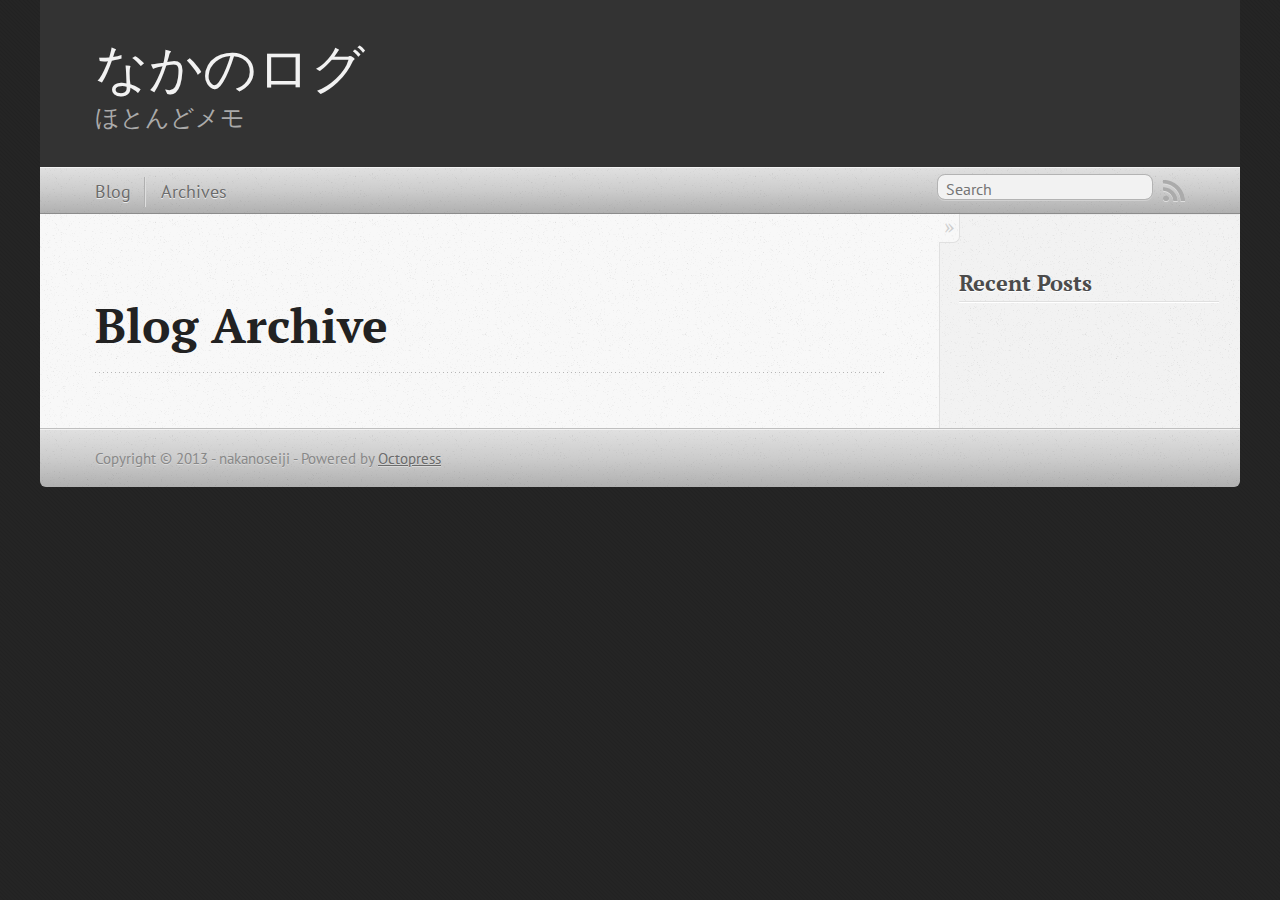
==== commit bb23fef5: "Site updated at 2013-03-10 07:55:59 UTC" ====
--- a/blog/archives/index.html
+++ b/blog/archives/index.html
@@ -5,8 +5,8 @@
 <!--[if (gt IE 8)|(gt IEMobile 7)|!(IEMobile)|!(IE)]><!--><html class="no-js" lang="en"><!--<![endif]-->
 <head>
   <meta charset="utf-8">
-  <title>Blog Archive - My Octopress Blog</title>
-  <meta name="author" content="Your Name">
+  <title>Blog Archive - なかのログ</title>
+  <meta name="author" content="nakanoseiji">
 
   
   <meta name="description" content=" Blog Archive Recent Posts ">
@@ -21,7 +21,7 @@
   <link rel="canonical" href="http://nakanoseiji.github.com/blog/archives">
   <link href="/favicon.png" rel="icon">
   <link href="/stylesheets/screen.css" media="screen, projection" rel="stylesheet" type="text/css">
-  <link href="/atom.xml" rel="alternate" title="My Octopress Blog" type="application/atom+xml">
+  <link href="/atom.xml" rel="alternate" title="なかのログ" type="application/atom+xml">
   <script src="/javascripts/modernizr-2.0.js"></script>
   <script src="//ajax.googleapis.com/ajax/libs/jquery/1.9.1/jquery.min.js"></script>
   <script>!window.jQuery && document.write(unescape('%3Cscript src="./javascripts/lib/jquery.min.js"%3E%3C/script%3E'))</script>
@@ -36,9 +36,9 @@
 
 <body   >
   <header role="banner"><hgroup>
-  <h1><a href="/">My Octopress Blog</a></h1>
+  <h1><a href="/">なかのログ</a></h1>
   
-    <h2>A blogging framework for hackers.</h2>
+    <h2>ほとんどメモ</h2>
   
 </hgroup>
 
@@ -100,7 +100,7 @@
     </div>
   </div>
   <footer role="contentinfo"><p>
-  Copyright &copy; 2013 - Your Name -
+  Copyright &copy; 2013 - nakanoseiji -
   <span class="credit">Powered by <a href="http://octopress.org">Octopress</a></span>
 </p>
 
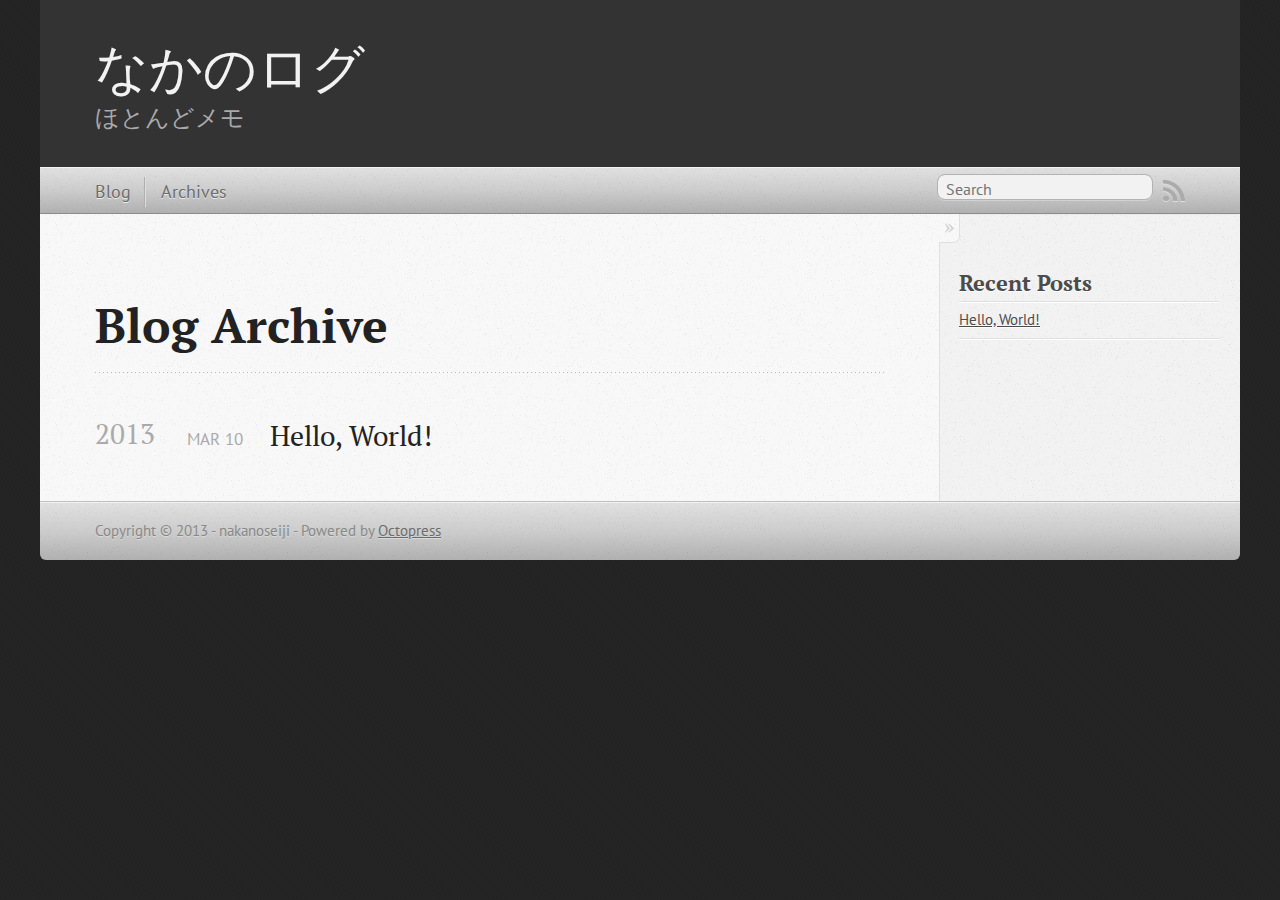
==== commit b88f4bb0: "Site updated at 2013-03-10 08:26:20 UTC" ====
--- a/blog/archives/index.html
+++ b/blog/archives/index.html
@@ -9,7 +9,8 @@
   <meta name="author" content="nakanoseiji">
 
   
-  <meta name="description" content=" Blog Archive Recent Posts ">
+  <meta name="description" content=" Blog Archive 2013 Hello, World!
+Mar 10 2013 Recent Posts Hello, World! ">
   
 
   <!-- http://t.co/dKP3o1e -->
@@ -73,6 +74,19 @@
   
   <div id="blog-archives">
 
+
+
+  
+  <h2>2013</h2>
+
+<article>
+  
+<h1><a href="/blog/2013/03/10/hello-world/">Hello, World!</a></h1>
+<time datetime="2013-03-10T17:04:00+09:00" pubdate><span class='month'>Mar</span> <span class='day'>10</span> <span class='year'>2013</span></time>
+
+
+</article>
+
 </div>
 
   
@@ -85,6 +99,10 @@
     <section>
   <h1>Recent Posts</h1>
   <ul id="recent_posts">
+    
+      <li class="post">
+        <a href="/blog/2013/03/10/hello-world/">Hello, World!</a>
+      </li>
     
   </ul>
 </section>
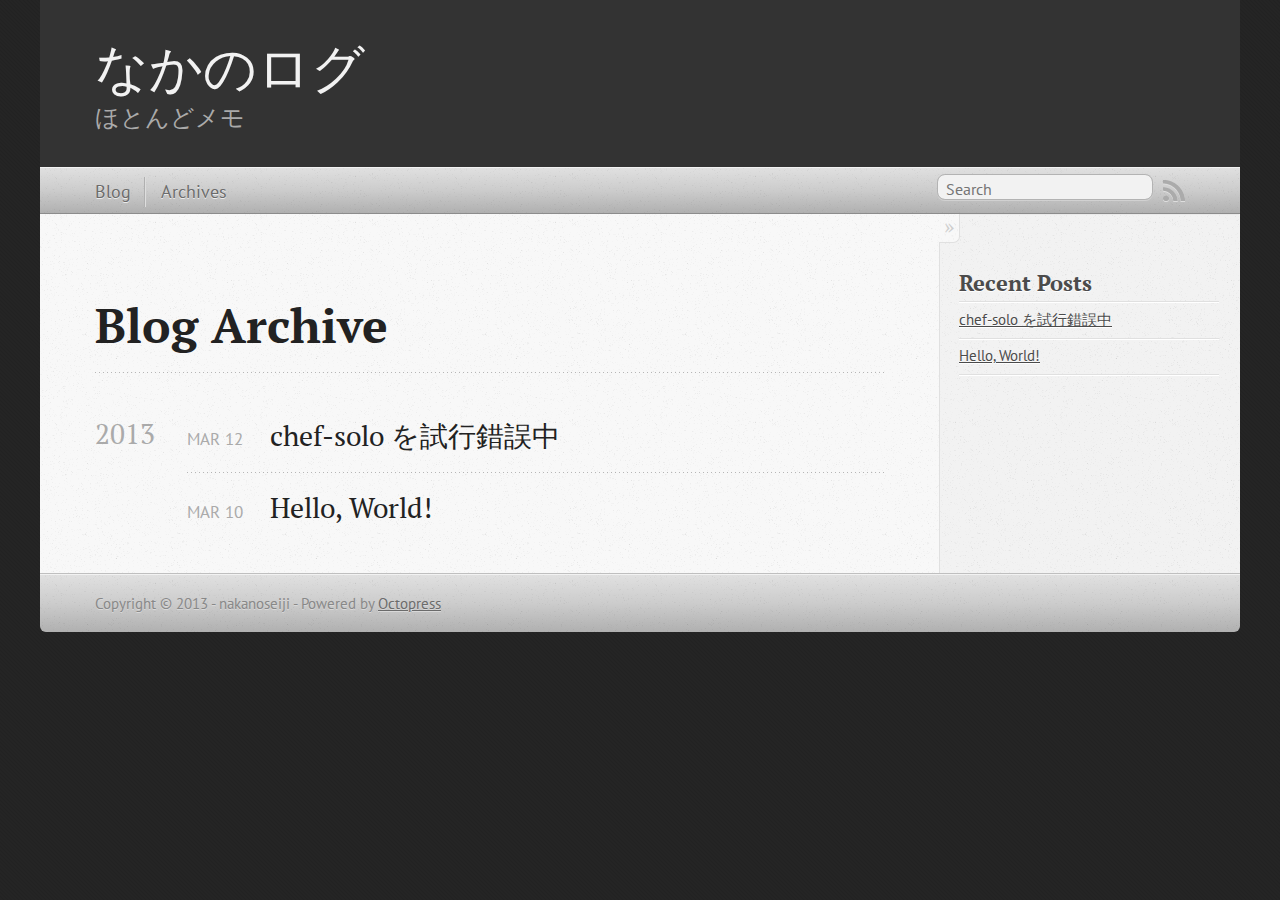
==== commit 184627ee: "Site updated at 2013-03-12 17:14:43 UTC" ====
--- a/blog/archives/index.html
+++ b/blog/archives/index.html
@@ -9,8 +9,9 @@
   <meta name="author" content="nakanoseiji">
 
   
-  <meta name="description" content=" Blog Archive 2013 Hello, World!
-Mar 10 2013 Recent Posts Hello, World! ">
+  <meta name="description" content=" Blog Archive 2013 chef-solo を試行錯誤中
+Mar 12 2013 Hello, World!
+Mar 10 2013 Recent Posts chef-solo を試行錯誤中 Hello, World! ">
   
 
   <!-- http://t.co/dKP3o1e -->
@@ -81,6 +82,16 @@
 
 <article>
   
+<h1><a href="/blog/2013/03/12/hello-chef-solo/">chef-solo を試行錯誤中</a></h1>
+<time datetime="2013-03-12T06:34:00+09:00" pubdate><span class='month'>Mar</span> <span class='day'>12</span> <span class='year'>2013</span></time>
+
+
+</article>
+
+
+
+<article>
+  
 <h1><a href="/blog/2013/03/10/hello-world/">Hello, World!</a></h1>
 <time datetime="2013-03-10T17:04:00+09:00" pubdate><span class='month'>Mar</span> <span class='day'>10</span> <span class='year'>2013</span></time>
 
@@ -99,6 +110,10 @@
     <section>
   <h1>Recent Posts</h1>
   <ul id="recent_posts">
+    
+      <li class="post">
+        <a href="/blog/2013/03/12/hello-chef-solo/">chef-solo を試行錯誤中</a>
+      </li>
     
       <li class="post">
         <a href="/blog/2013/03/10/hello-world/">Hello, World!</a>
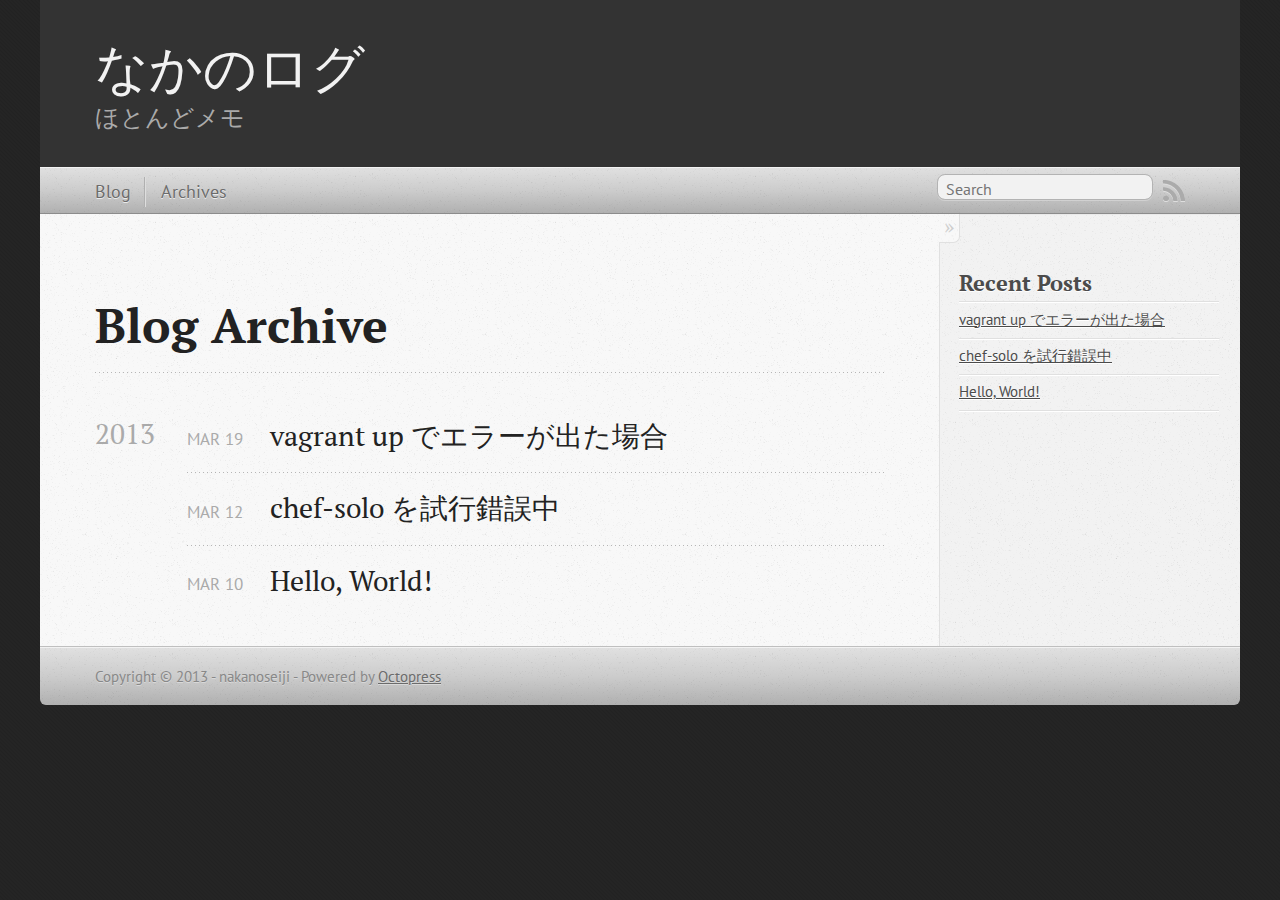
==== commit 3739f7cf: "Site updated at 2013-03-18 17:40:18 UTC" ====
--- a/blog/archives/index.html
+++ b/blog/archives/index.html
@@ -9,9 +9,10 @@
   <meta name="author" content="nakanoseiji">
 
   
-  <meta name="description" content=" Blog Archive 2013 chef-solo を試行錯誤中
+  <meta name="description" content="Blog Archive 2013 vagrant up でエラーが出た場合
+Mar 19 2013 chef-solo を試行錯誤中
 Mar 12 2013 Hello, World!
-Mar 10 2013 Recent Posts chef-solo を試行錯誤中 Hello, World! ">
+Mar 10 2013 Recent Posts vagrant up でエラーが出た場合 chef- &hellip;">
   
 
   <!-- http://t.co/dKP3o1e -->
@@ -82,6 +83,16 @@
 
 <article>
   
+<h1><a href="/blog/2013/03/19/hello-vagrant/">vagrant up でエラーが出た場合</a></h1>
+<time datetime="2013-03-19T02:27:00+09:00" pubdate><span class='month'>Mar</span> <span class='day'>19</span> <span class='year'>2013</span></time>
+
+
+</article>
+
+
+
+<article>
+  
 <h1><a href="/blog/2013/03/12/hello-chef-solo/">chef-solo を試行錯誤中</a></h1>
 <time datetime="2013-03-12T06:34:00+09:00" pubdate><span class='month'>Mar</span> <span class='day'>12</span> <span class='year'>2013</span></time>
 
@@ -110,6 +121,10 @@
     <section>
   <h1>Recent Posts</h1>
   <ul id="recent_posts">
+    
+      <li class="post">
+        <a href="/blog/2013/03/19/hello-vagrant/">vagrant up でエラーが出た場合</a>
+      </li>
     
       <li class="post">
         <a href="/blog/2013/03/12/hello-chef-solo/">chef-solo を試行錯誤中</a>
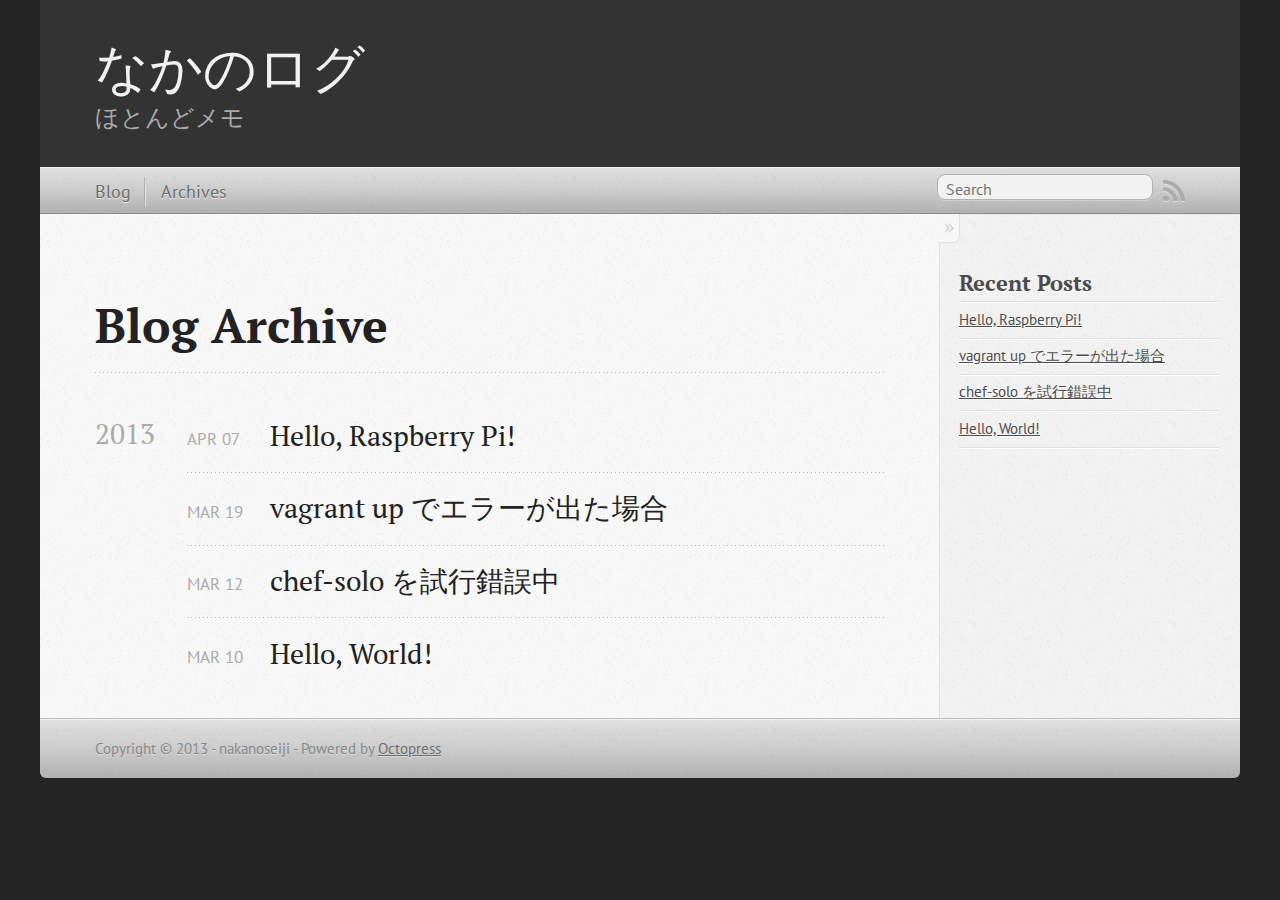
==== commit ebc0cbb9: "Site updated at 2013-04-06 17:34:51 UTC" ====
--- a/blog/archives/index.html
+++ b/blog/archives/index.html
@@ -9,10 +9,11 @@
   <meta name="author" content="nakanoseiji">
 
   
-  <meta name="description" content="Blog Archive 2013 vagrant up でエラーが出た場合
+  <meta name="description" content="Blog Archive 2013 Hello, Raspberry Pi!
+Apr 07 2013 vagrant up でエラーが出た場合
 Mar 19 2013 chef-solo を試行錯誤中
 Mar 12 2013 Hello, World!
-Mar 10 2013 Recent Posts vagrant up でエラーが出た場合 chef- &hellip;">
+Mar 10 2013 Recent &hellip;">
   
 
   <!-- http://t.co/dKP3o1e -->
@@ -83,6 +84,16 @@
 
 <article>
   
+<h1><a href="/blog/2013/04/07/hello/">Hello, Raspberry Pi!</a></h1>
+<time datetime="2013-04-07T00:19:00+09:00" pubdate><span class='month'>Apr</span> <span class='day'>07</span> <span class='year'>2013</span></time>
+
+
+</article>
+
+
+
+<article>
+  
 <h1><a href="/blog/2013/03/19/hello-vagrant/">vagrant up でエラーが出た場合</a></h1>
 <time datetime="2013-03-19T02:27:00+09:00" pubdate><span class='month'>Mar</span> <span class='day'>19</span> <span class='year'>2013</span></time>
 
@@ -121,6 +132,10 @@
     <section>
   <h1>Recent Posts</h1>
   <ul id="recent_posts">
+    
+      <li class="post">
+        <a href="/blog/2013/04/07/hello/">Hello, Raspberry Pi!</a>
+      </li>
     
       <li class="post">
         <a href="/blog/2013/03/19/hello-vagrant/">vagrant up でエラーが出た場合</a>
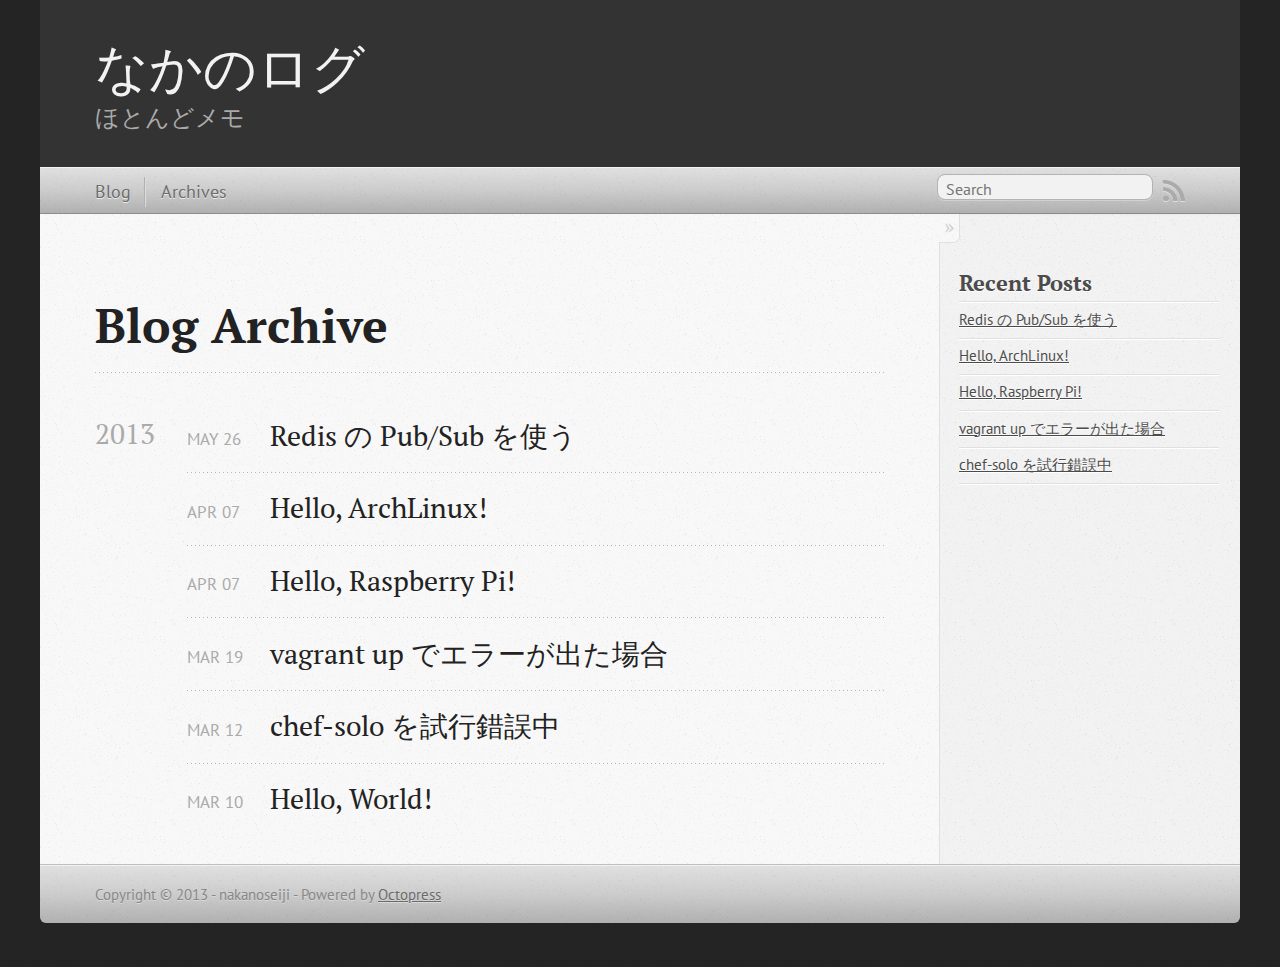
==== commit bc0f496c: "Site updated at 2013-05-26 16:12:42 UTC" ====
--- a/blog/archives/index.html
+++ b/blog/archives/index.html
@@ -9,11 +9,11 @@
   <meta name="author" content="nakanoseiji">
 
   
-  <meta name="description" content="Blog Archive 2013 Hello, Raspberry Pi!
+  <meta name="description" content="Blog Archive 2013 Redis の Pub/Sub を使う
+May 26 2013 Hello, ArchLinux!
+Apr 07 2013 Hello, Raspberry Pi!
 Apr 07 2013 vagrant up でエラーが出た場合
-Mar 19 2013 chef-solo を試行錯誤中
-Mar 12 2013 Hello, World!
-Mar 10 2013 Recent &hellip;">
+Mar 19 2013 &hellip;">
   
 
   <!-- http://t.co/dKP3o1e -->
@@ -84,6 +84,26 @@
 
 <article>
   
+<h1><a href="/blog/2013/05/26/redis-pubsub/">Redis の Pub/Sub を使う</a></h1>
+<time datetime="2013-05-26T18:10:00+09:00" pubdate><span class='month'>May</span> <span class='day'>26</span> <span class='year'>2013</span></time>
+
+
+</article>
+
+
+
+<article>
+  
+<h1><a href="/blog/2013/04/07/helloarchlinux/">Hello, ArchLinux!</a></h1>
+<time datetime="2013-04-07T22:54:00+09:00" pubdate><span class='month'>Apr</span> <span class='day'>07</span> <span class='year'>2013</span></time>
+
+
+</article>
+
+
+
+<article>
+  
 <h1><a href="/blog/2013/04/07/hello/">Hello, Raspberry Pi!</a></h1>
 <time datetime="2013-04-07T00:19:00+09:00" pubdate><span class='month'>Apr</span> <span class='day'>07</span> <span class='year'>2013</span></time>
 
@@ -134,6 +154,14 @@
   <ul id="recent_posts">
     
       <li class="post">
+        <a href="/blog/2013/05/26/redis-pubsub/">Redis の Pub/Sub を使う</a>
+      </li>
+    
+      <li class="post">
+        <a href="/blog/2013/04/07/helloarchlinux/">Hello, ArchLinux!</a>
+      </li>
+    
+      <li class="post">
         <a href="/blog/2013/04/07/hello/">Hello, Raspberry Pi!</a>
       </li>
     
@@ -143,10 +171,6 @@
     
       <li class="post">
         <a href="/blog/2013/03/12/hello-chef-solo/">chef-solo を試行錯誤中</a>
-      </li>
-    
-      <li class="post">
-        <a href="/blog/2013/03/10/hello-world/">Hello, World!</a>
       </li>
     
   </ul>
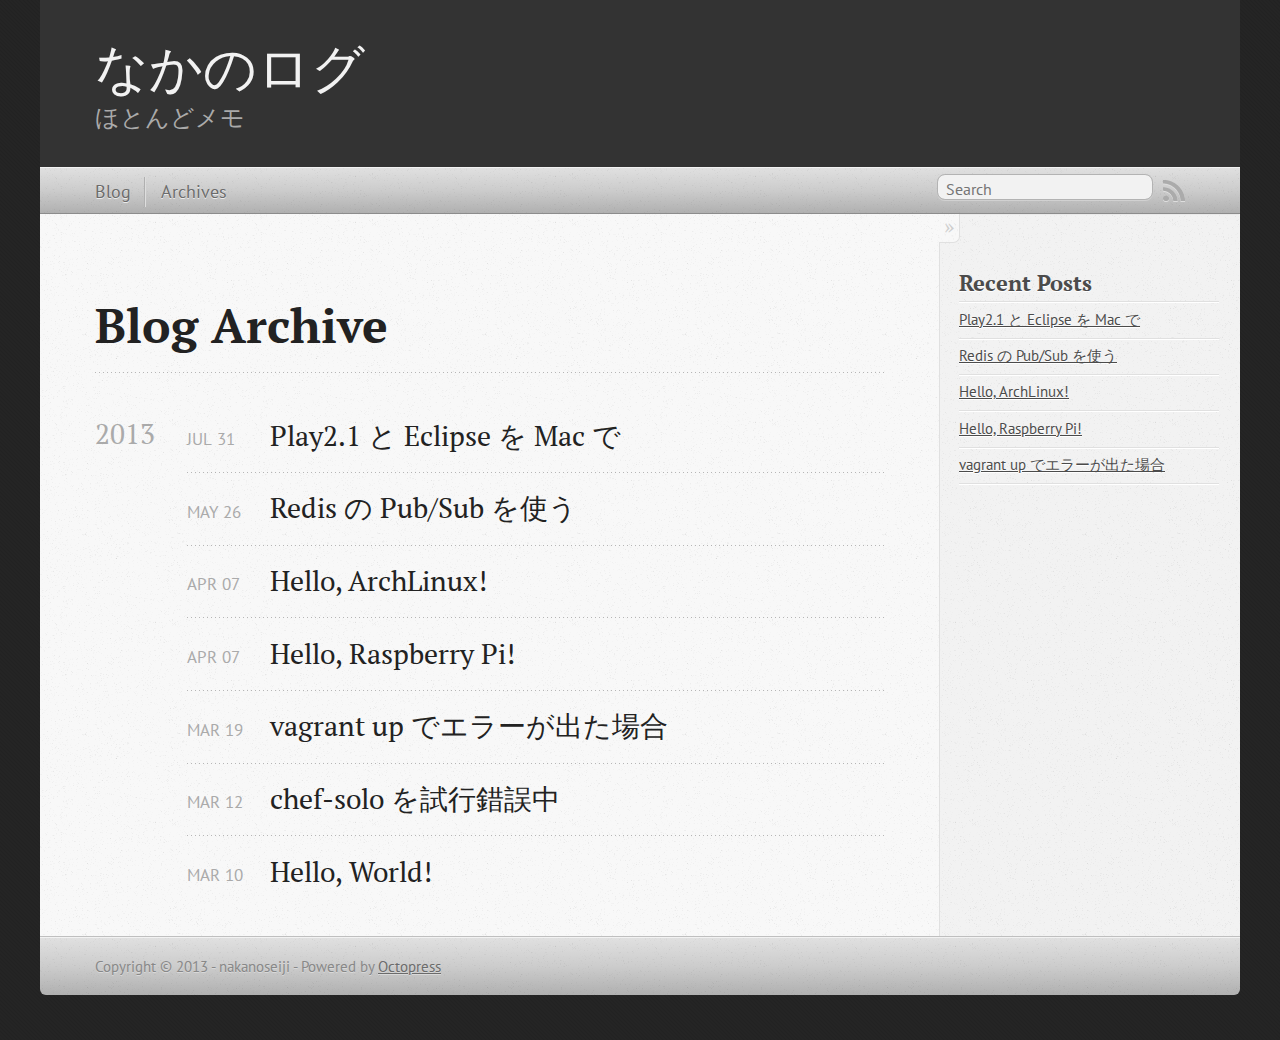
==== commit 09816fbd: "Site updated at 2013-07-30 18:58:05 UTC" ====
--- a/blog/archives/index.html
+++ b/blog/archives/index.html
@@ -9,11 +9,11 @@
   <meta name="author" content="nakanoseiji">
 
   
-  <meta name="description" content="Blog Archive 2013 Redis の Pub/Sub を使う
+  <meta name="description" content="Blog Archive 2013 Play2.1 と Eclipse を Mac で
+Jul 31 2013 Redis の Pub/Sub を使う
 May 26 2013 Hello, ArchLinux!
 Apr 07 2013 Hello, Raspberry Pi!
-Apr 07 2013 vagrant up でエラーが出た場合
-Mar 19 2013 &hellip;">
+Apr 07 &hellip;">
   
 
   <!-- http://t.co/dKP3o1e -->
@@ -84,6 +84,16 @@
 
 <article>
   
+<h1><a href="/blog/2013/07/31/play-and-eclipse/">Play2.1 と Eclipse を Mac で</a></h1>
+<time datetime="2013-07-31T03:39:00+09:00" pubdate><span class='month'>Jul</span> <span class='day'>31</span> <span class='year'>2013</span></time>
+
+
+</article>
+
+
+
+<article>
+  
 <h1><a href="/blog/2013/05/26/redis-pubsub/">Redis の Pub/Sub を使う</a></h1>
 <time datetime="2013-05-26T18:10:00+09:00" pubdate><span class='month'>May</span> <span class='day'>26</span> <span class='year'>2013</span></time>
 
@@ -154,6 +164,10 @@
   <ul id="recent_posts">
     
       <li class="post">
+        <a href="/blog/2013/07/31/play-and-eclipse/">Play2.1 と Eclipse を Mac で</a>
+      </li>
+    
+      <li class="post">
         <a href="/blog/2013/05/26/redis-pubsub/">Redis の Pub/Sub を使う</a>
       </li>
     
@@ -167,10 +181,6 @@
     
       <li class="post">
         <a href="/blog/2013/03/19/hello-vagrant/">vagrant up でエラーが出た場合</a>
-      </li>
-    
-      <li class="post">
-        <a href="/blog/2013/03/12/hello-chef-solo/">chef-solo を試行錯誤中</a>
       </li>
     
   </ul>
